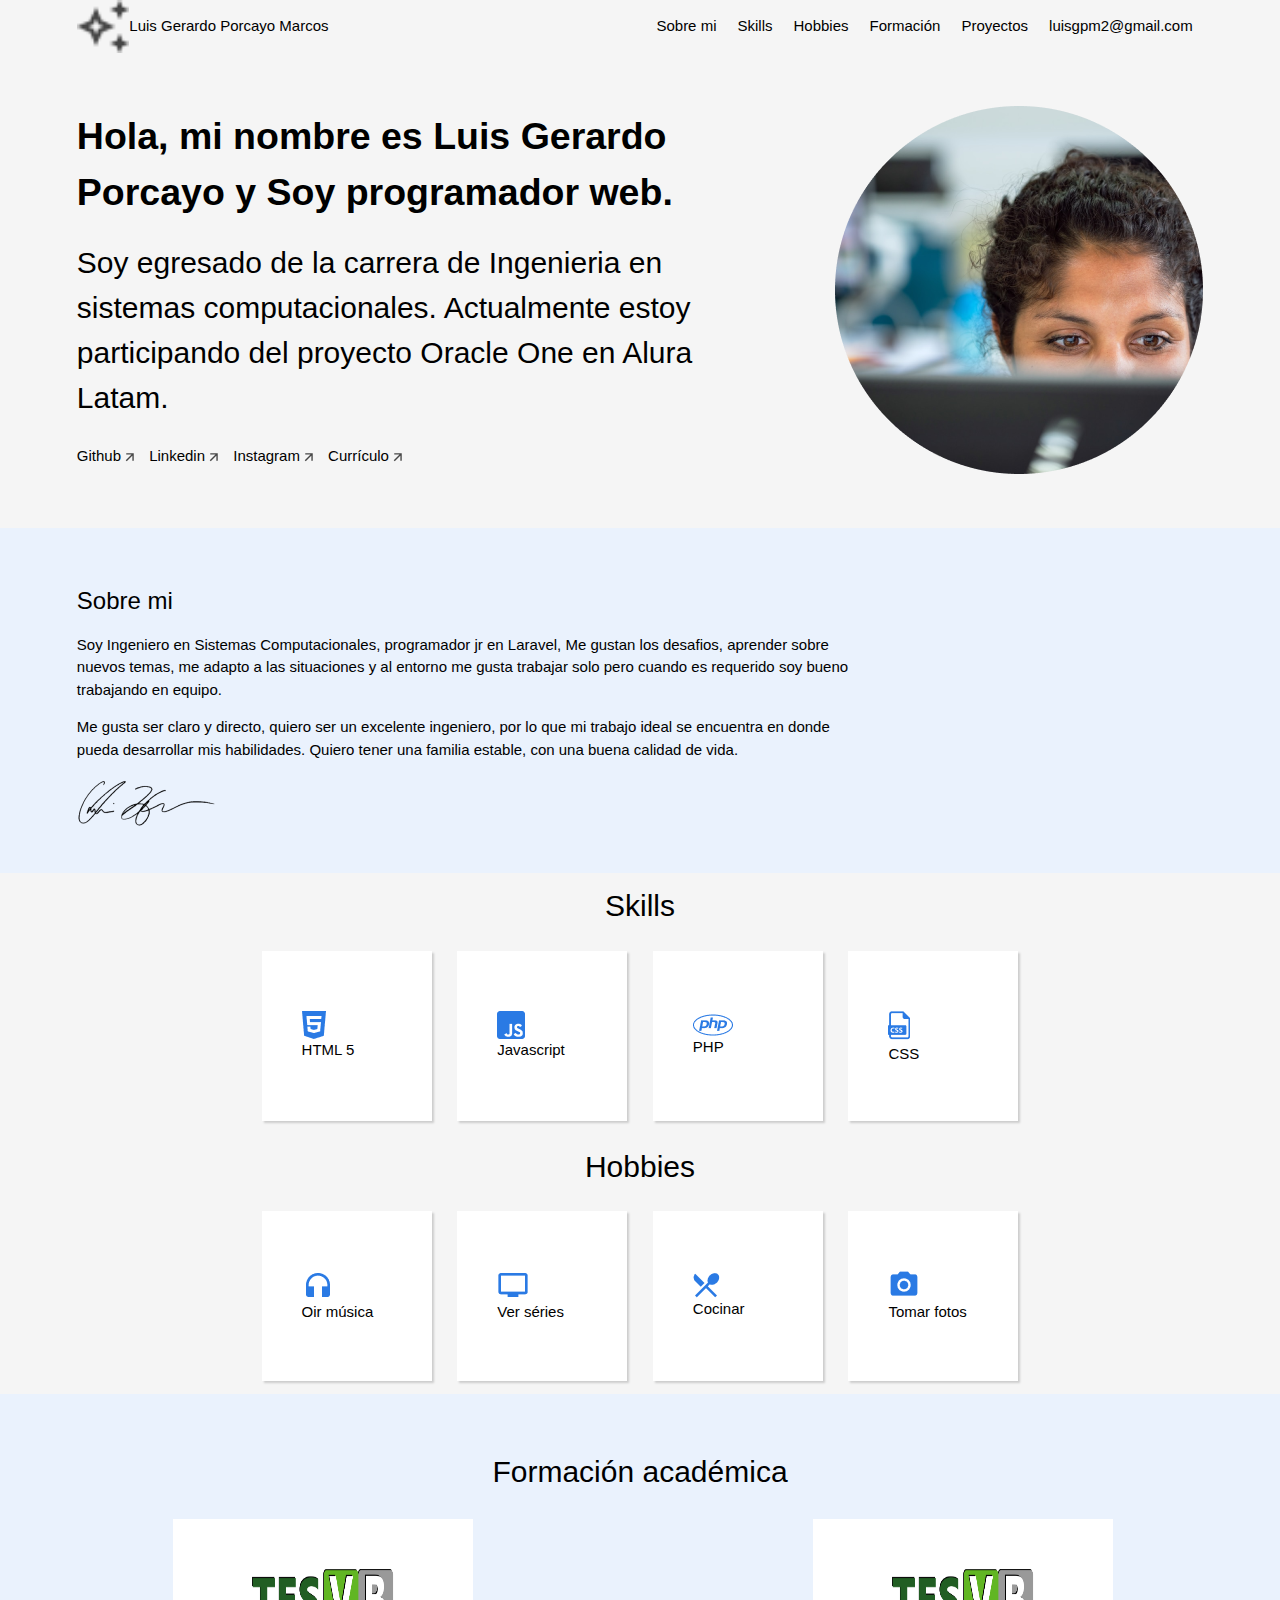
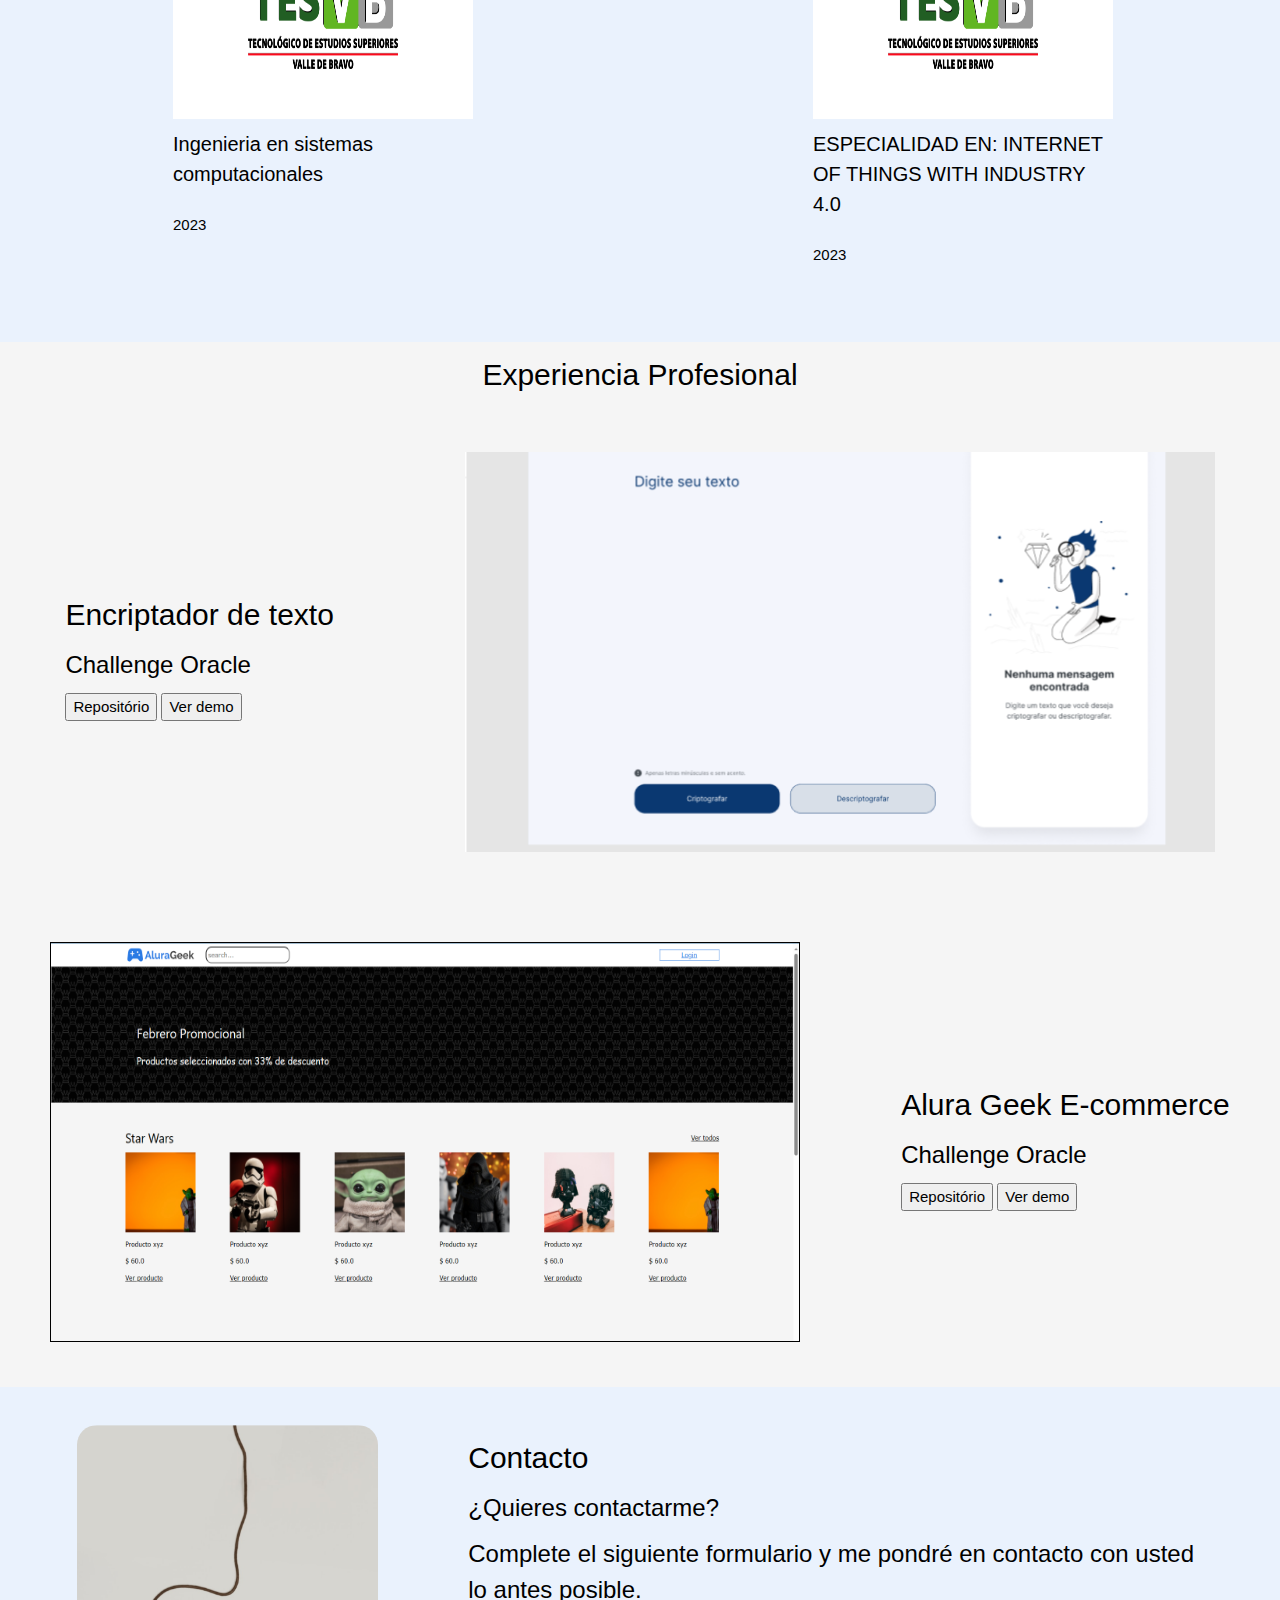
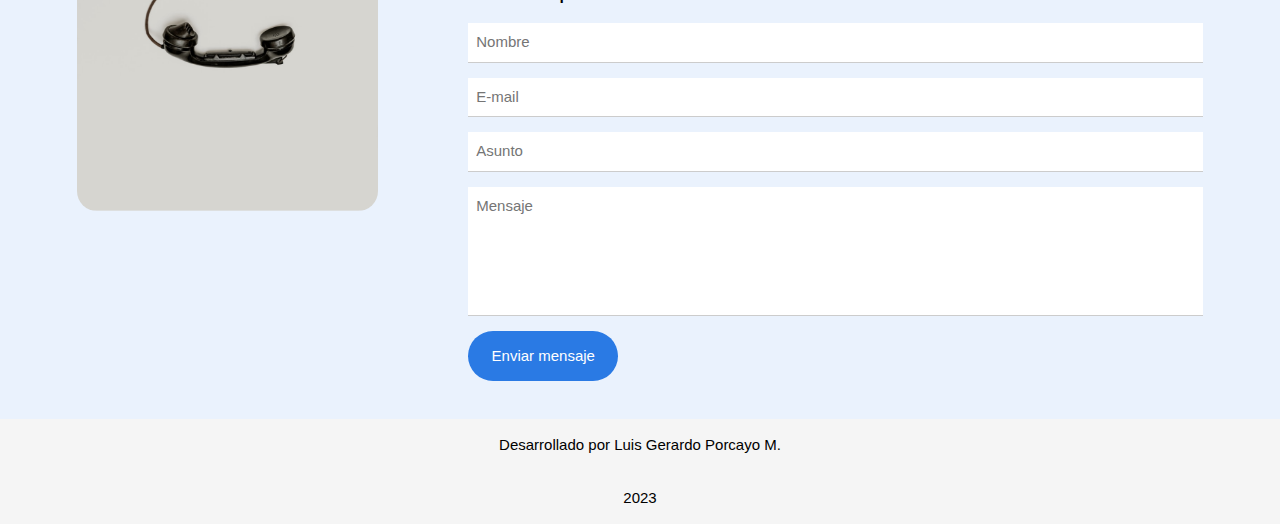
==== index.html @ 840ca35e "Load of code" ====
<!DOCTYPE html>
<html lang="es">
<head>
    <meta charset="UTF-8">
    <meta http-equiv="X-UA-Compatible" content="IE=edge">
    <meta name="viewport" content="width=device-width, initial-scale=1.0">
    <!-- Referencia de la hoja de estilo de Css -->
    <link rel="stylesheet" href="style.css">
    <link rel="preconnect" href="https://fonts.googleapis.com">
    <link rel="preconnect" href="https://fonts.gstatic.com" crossorigin>
    <!-- Fonte del Proyecto Raleway -->
    <link href="https://fonts.googleapis.com/css2?family=Raleway:wght@500&display=swap" rel="stylesheet">
    <link rel="stylesheet" href="https://www.w3schools.com/w3css/4/w3.css">
    <link rel="stylesheet" href="assets/css/header.css">
    <link rel="stylesheet" href="assets/css/titulo.css">
    <link rel="stylesheet" href="assets/css/about.css">
    <link rel="stylesheet" href="assets/css/skills.css">
    <link rel="stylesheet" href="assets/css/hobbies.css">
    <link rel="stylesheet" href="assets/css/experiencia-academica.css">
    <link rel="stylesheet" href="assets/css/experiencia.css">
    <link rel="stylesheet" href="assets/css/contacto.css">
    <link rel="stylesheet" href="assets/css/footer.css">

    <title> Mi Portafolio</title>
</head>
<body>
    <!-- Sección del Menú  -->
    <div class="tudo">

        <section class="menu container">
            <header class="menu__header">
                <img class="menu__logo" src="assets\vector.png">
                <h3 class="menu__title">Luis Gerardo Porcayo Marcos</h3>
            </header>
            <nav class="menu__nav">
                <ul class="menu__list">
                    <li class="menu__list__item"><a href="#sobre-mi">Sobre mi</a></li>
                    <li class="menu__list__item"><a href="#skills">Skills</a></li>
                    <li class="menu__list__item"><a href="#hobbies">Hobbies</a></li>
                    <li class="menu__list__item"><a href="#formacion">Formación</a></li>
                    <li class="menu__list__item"><a href="#xp">Proyectos</a></li>
                    <li class="menu__list__item"><a href="#contacto">luisgpm2@gmail.com</a></li>
                </ul>
                <li class="menu__list__item__contato"><a href="#contacto">luisgpm2@gmail.com</a></li>
            </nav>
        </section>

        <!-- Sección del Header/Title/Hero -->
        <section class="title container">
            <div class="title__div">
                <img class="title__profile" src="assets\profile.png">
                <div class="title__container">
                    <h2 class="title__bio">Hola, mi nombre es Luis Gerardo Porcayo y  Soy programador web.</h2>
                    <h3 class="title__subsection">Soy egresado de la carrera de Ingenieria en sistemas computacionales. Actualmente estoy participando del proyecto Oracle One en Alura Latam.</h3>
                    <ul class="title__network">
                        <!-- Pon los enlaces de tus redes sociales favoritas -->
                        <li class="title__network__item"><a href="">Github <img src="assets\arrow.png"> </a></li>
                        <li class="title__network__item"><a href="">Linkedin <img src="assets\arrow.png"></a></li>
                        <li class="title__network__item"><a href="">Instagram <img src="assets\arrow.png"></a></li>
                        <li class="title__network__item"><a href="">Currículo <img src="assets\arrow.png"></a></li>
                    </ul>
                </div>
            </div>
        </section>

        <!-- Sección sobre mi -->
        <section class="about container" id="sobre-mi">
            <div class="about__container">
                <h3 class="about__title">Sobre mi</h3>
                <p class="about__paragraph">
                    Soy Ingeniero en Sistemas Computacionales, programador jr en Laravel, Me gustan los desafios, aprender sobre nuevos temas, me adapto a las situaciones y al entorno 
                    me gusta trabajar solo pero cuando es requerido soy bueno trabajando en equipo.
                </p>
                <p class="about__paragraph">
                    Me gusta ser claro y directo, quiero ser un excelente ingeniero, por lo  que mi trabajo ideal se encuentra en donde pueda desarrollar mis habilidades.
                    Quiero tener una familia estable, con una buena calidad de vida.
                </p>
                <!-- Si quieres, pon tú firma acá! -->
                <img src="assets\signature.png">
            </div>
        </section>

        <!-- Sección de Skills -->
        <section class="skills" id="skills">
            <h3 class="skills__title">Skills</h3>
                <div class="skills__line">
                    <div class="skills__box">
                        <ul>
                            <li class="skills__img"><img src="assets\htlm.png"></li>
                            <li class="skills__name"> HTML 5</li>
                        </ul>
                    </div>

                    <div class="skills__box">
                        <ul>
                            <li class="skills__img"> <img src="assets\js_icon.png" alt=""></li>
                            <li class="skills__name">Javascript</li>
                        </ul>
                    </div>

                    <div class="skills__box">
                        <ul>
                            <li class="skills__img"> <img src="assets\php_icon.png" alt=""></li>
                            <li class="skills__name">PHP</li>
                        </ul>
                    </div>

            

                    <div class="skills__box">
                        <ul>
                            <li class="skills__img"> <img src="assets\css_icon.png" alt=""> </li>
                            <li class="skills__name">CSS</li>
                        </ul>
                    </div>
            </div>
        </section>

        <!-- Sección de Hobbies -->
        <section class="hobbies" id="hobbies">
            <h3 class="hobbies__title">Hobbies</h3>
                <div class="hobbies__line">
                
                    <div class="hobbies__box">
                        <ul>
                            <li class="hobbies__img"> <img src="assets\headphones_icon.png" alt=""></li>
                            <li class="hobbies__name">Oir música</li>
                        </ul>
                    </div>

                    <div class="hobbies__box">
                        <ul>
                            <li class="hobbies__img"><img src="assets\tv_icon.png" alt=""></li>
                            <li class="hobbies__name">Ver séries</li>
                        </ul>
                    </div>

                    <div class="hobbies__box">
                        <ul>
                            <li class="hobbies__img"> <img src="assets\forkspoon_icon.png" alt=""> </li>
                            <li class="hobbies__name">Cocinar</li>
                        </ul>
                    </div>

                    <div class="hobbies__box">
                        <ul>
                            <li class="hobbies__img"> <img src="assets\camera_icon.png" alt=""> </li>
                            <li class="hobbies__name">Tomar fotos</li>
                        </ul>
                    </div>
            </div>
        </section>

        <!-- Sección de Formación académica -->
        <section class="academic" id="formacion">
            <h2 class="academic__title" >Formación académica</h2>
            <div class="academic__courses">
                <div class="academic__courses__box">
                    <ul class="academic__courses__list">
                        <!-- Pon el logotipo de la institución de formación -->
                        <li class="academic__courses__item__img"><img class="academic__courses__img" src="assets/TESVB.png"></li>
                        <li class="academic__courses__item__title"><h4>Ingenieria en sistemas computacionales</h4></li>
                        <li class="academic__courses__item__subtitle"><p>2023</p></li>
                    </ul>
                </div>
                <div class="academic__courses__box">
                    <ul class="academic__courses__list">
                        <!-- Pon el logotipo de la institución de formación -->
                        <li class="academic__courses__item__img"><img class="academic__courses__img" src="assets/TESVB.png"></li>
                        <li class="academic__courses__item__title"><h4>ESPECIALIDAD EN: INTERNET OF THINGS WITH INDUSTRY 4.0</h4></li>
                        <li class="academic__courses__item__subtitle"><p>2023</p></li>
                    </ul>
                </div>
                
            </div>
        </section>

           <!-- Sección de Experiencia Profesional/Proyectos-->
           <section class="experience" id="xp">
            <h2 class="experience__section__title" >Experiencia Profesional</h2>
            
            <div class="experience__box">
                <!-- Pon el logotipo/captura de pantalla de tu proyecto -->
                <img class="experience__img" src="assets\secretcode_print.png">
                <div class="experience__info-container">
                    <h2 class="experience__title">Encriptador de texto</h2>
                    <h3 class="experience__text">Challenge Oracle </h3>
                        <div class="experience__description">
                                <!-- Pon el enlace del proyecto en Github o GithubPages -->
                                <span class="experience__repo"><a href="https://github.com/alura-challenges/challenge-one-encriptador-latam"><button class="experiencia__botao--repo">Repositório</button></a></span>
                                <span class="experience__demo"><a href=""><button class="experience__botao--demo">Ver demo</button></a></span>
                        </div>
                </div>
            </div>  

            <div class="experience__box__normal">
                <!-- Pon el logotipo/captura de pantalla de tu proyecto -->
                <img class="experience__img__normal" src="assets/Alura-Geek.png">
                <div class="experience__info-container">
                    <h2 class="experience__title">Alura Geek E-commerce</h2>
                    <h3 class="experience__text">Challenge Oracle</h3>
                        <div class="experience__description">
                                <!-- Pon el enlace del proyecto en Github o GithubPages -->
                                <span class="experience__repo"><a target="_blank" href="https://github.com/luisgpm/luisgpm.Alura-Geek-02.io"><button class="experiencia__botao--repo">Repositório</button></a></span>
                                <span class="experience__demo"><a target="_blank" href="https://luisgpm.github.io/luisgpm.Alura-Geek-02.io/"><button class="experience__botao--demo">Ver demo</button></a></span>
                        </div>
                </div>
            </div>  
        </section>

        <!-- Sección de Contacto -->
        <section class="formcontato container" id="contacto">
            <div  class="formcontato__contacto">
                <div class="formcontato--esquerda">
                    <img class="formcontato__img" src="assets\contact_image.png">
                </div>
                <div class="formcontato__text">
                    <h2 class="formcontato__title">Contacto</h2>
                    <h3 class="formcontato__subtext">¿Quieres contactarme?</h3>
                    <h3 class="formcontato__subtext">Complete el siguiente formulario y me pondré en contacto con usted lo antes posible. </h3>
                    <form class="formcontato__form" name="form">
                        <input class="formcontato__input w3-input " type="text" name="nombre" placeholder="Nombre">
                        <input class="formcontato__input w3-input" type="email" name="email" placeholder="E-mail">
                        <input class="formcontato__input w3-input" type="text" name="asunto" placeholder="Asunto">
                        <textarea class="formcontato__textarea w3-input" rows="5" cols="40" id="mensagem" name="mensaje" placeholder="Mensaje"></textarea>
                        <button type="submit" class="formcontato__botao">Enviar mensaje</button>
                    </form>
                </div>
            </div>
        </section>
        <!-- Sección de Footer -->
        <section class="footer">
            <div class="footer__rodape">
                <p>Desarrollado por Luis Gerardo Porcayo M.</p>
                <p>2023</p>
            </div>
        </section>
        
    </div>
 <!-- Script del documento JavaScript -->
<script src="validacion.js"></script>
</body>
</html>
---- style.css ----
/*CSS Reset / Normalize*/
/* Hemos disponibilizado el básico de reset de estilos. Si quieren, añadan más informaciones 
en las secciones señaladas */
/*Já deixaremos o básico de reset de estilos. Caso queira adicionar mais informações
coloque nas sessões indicadas*/

:root{
    /* Inserta la variable de los otros colores inspeccionando el exemplo de figma */
    /*Se esforce para trabalhar com variáveis, é uma dica profissional valiosa*/
   --cor-de-fundo: #F5F5F5;
   --cor-de-link: #000;
}


body {
    box-sizing: border-box;
    background-color: var(--cor-de-fundo) ;
    font-family: 'Raleway';
    margin: 0;
    padding: 0;
    line-height: 1;
}
ol, ul,li {
    list-style: none;
}
a{
    text-decoration: none;
    color: var(--cor-de-link);
}

.container{
    padding-right: 6%;
    padding-left: 6%;
}

/*En este desafío nosostros gustaríamos que ustedes intentaran utilizar la metodología BEM. 

Lo que es el BEM?

BEM (Bloque, Elemento, Modificador) es un enfoque basado en componentes para el 
desarrollo web. La idea detrás de esto es dividir la interfaz de usuario en bloques
independientes. Esto hace que el desarrollo de la interfaz sea fácil y rápido, incluso
con una interfaz de usuario compleja, y permite la reutilización del código existente sin copiar y pegar.

Enlace de la documentación oficial!
https://en.bem.info/methodology/quick-start/*/

/*Sección Menu*/





/*Sección Title*/


/*Sección About*/



/*Section skills*/



/*Sección Hobbies*/


/* Experiencia Académica*/


/* experiencia*/


/*Contacto*/



/*footeer*/



/* Vamos a desafiarnos trabajando con responsividad?
Utiliza las referencias de los breakpoints @media abajo */


/*Tablet*/
@media (min-width: 768px) {

/* Menú */

    




/*title*/

/* sobre mi*/

/*Skills*/


/*Hobbies*/

/*Formación Académica*/

/*Experiencia Profesional*/

}

/*Mobile*/
@media (min-width: 425px) {

/*Menu*/

/*Titulo*/

/*Sección sobre mi*/

/*Skills*/

/*Hobbies*/
 
/*Formación Académica*/

/*Experiencia Profesional*/

 /*Contacto*/

/*Footer*/

}
---- assets/css/header.css ----
section.menu{  
    display: flex;
    justify-content: space-between;
}
.menu__header{
    display: flex;
}


.menu__nav{
    display: flex;
     
}


@media screen and (min-width:0) {
    .menu__list{
        display: none;
    }
    .menu__list__item__contato{
        display: flex;
        align-items: center;
        font-size: .7rem;
    }
    .menu__title{
        font-size: .7rem;
    }
}

@media screen and (min-width:768px) {
    .menu__list{
        display: none;
    }
    .menu__list__item__contato{
        display: flex;
        align-items: center;
    }
    .menu__title{
        font-size: 1.3rem;
    }
}

@media screen and (min-width:1024px) {
    .menu__list{
        display: flex;
    }
    .menu__list__item__contato{
        display: none;
    }

    .menu__list__item{
        display: inline-block;
        font-size: 1rem;
        margin-right: .7rem;
        margin-left: .7rem;
    }
    .menu__header{
        flex-direction: row;
        flex: 1;
    }
    .menu__title{
        display: flex;
        font-size: 1rem;
        align-items: center;
    }
}
---- assets/css/titulo.css ----
.title__div{
    display: flex;
    flex-direction: row-reverse;
    padding-top: 3rem;
    padding-bottom: 3rem;
}
.title__container{
    display: flex;
    flex-direction: column;
    padding-right: 100px;
}

.title__network{
    display: flex;
    list-style: none;
    padding-left: 0;
}

.title__network__item{
    padding-right: 2rem ;
}
.title__profile{
    width: auto;
}

.title__bio{
    font-weight: bold;
}

@media screen and (min-width:0) {
    .title__div{
        flex-direction: column;
        align-items: start;
    }
    .title__profile{
        width: 150px;
    }
    .title__network__item{
        padding-right: 1rem;
    }
    .title__bio{
        font-size: 1rem;
    }
    .title__subsection{
        font-size: 1rem;
    }
}

@media screen and (min-width:768px) {
    .title__div{
        flex-direction: row-reverse;
    }
}

@media screen and (min-width:1024px) {
    .title__div{
        align-items: center;
    }
    
    .title__profile{
        width: auto;
    }
    .title__bio{
        font-size: 2.5rem;
    }
    .title__subsection{
        font-size: 2rem;
    }

}
---- assets/css/about.css ----
section.about{
    display: flex;
    background-color: #EAF2FD;
    align-items: center;
    padding-top: 3rem;
    padding-bottom: 3rem;
}


@media screen and (min-width:0) {

    .about__container{
        width: 95%;
    }
}

@media screen and (min-width:1024px) {
    .about__container{
        width: 70%;
    }    
}
---- assets/css/skills.css ----
.skills__line{
    display: flex;
    justify-content: center;
    flex-wrap: wrap;
}
.skills__title{
    display: flex;
    justify-content: center;
    font-size: 2rem;
}

.skills__box{
    display: flex;
    align-items: center;
    justify-content:  flex-start;
    height: 170px;
    width: 170px;
    background-color: #fff;
    transition:  .3s;
    margin: 1%;
	box-shadow: 2px 2px 2px #CCC;
    position: relative;
}
.skills__box:hover{
    box-shadow: 4px 4px 4px #CCC;

}
---- assets/css/hobbies.css ----
section.hobbies{
    display: flex;
    flex-direction: column;
}
.hobbies__title{
    font-size: 2rem;
    display: flex;
    justify-content: center;
}

.hobbies__line{
    display: flex;
    flex-wrap: wrap;
    justify-content: center;
}

.hobbies__box{
    display: flex;
    align-items: center;
    justify-content:  flex-start;
    height: 170px;
    width: 170px;
    background-color: #fff;
    transition:  .3s;
    margin: 1%;
	box-shadow: 2px 2px 2px #CCC;
    position: relative;
}

.hobbies__box:hover{
    box-shadow: 4px 4px 4px #CCC;

}
---- assets/css/experiencia-academica.css ----
.academic{
    background-color: #EAF2FD;
    padding-top: 3rem;
    padding-bottom: 3rem;
}
.academic__title{
    text-align: center;
}

.academic__courses{
    display: flex;
    justify-content: center;

}

.academic__courses__box{
    width: 33%;
    display: flex;
    flex-direction: column;
}

.academic__courses__list{
    display: flex;
    flex-direction: column;
    padding-left: 3rem;
    padding-right: 3rem;
}

.academic__courses__item__img{
    background-color: #FFF;
    display: flex;
    justify-content: center;
    align-items: center;
    
}

/*Es el tamaño de la imagen*/
.academic__courses__img{
    width: 150px;
    height: 100px;

}

@media screen and (min-width:0) {
    .academic__courses{
        flex-direction: column;
        justify-content: start;
    }

    .academic__courses__item__img{
        width: 300px;
    }
    .academic__courses__box{
        width: 100%;
    }
}

@media screen and (min-width:768px) {
    .academic__courses{
        flex-direction: row;
        justify-content: space-evenly;
    }
    .academic__courses__item__img{
        height: 200px;
        width: 200px;
    }
    .academic__courses__box{
        width: 30%;
    }
}

@media screen and (min-width:1024px) {
    .academic__courses{
        justify-content: space-around;
    }
    .academic__courses__item__img{
        height: 200px;
        width: 300px;
    }
}

@media screen and (min-width:1440px) {
    .academic__courses{
        justify-content: space-around;
    }
    .academic__courses__item__img{
        height: 200px;
        width: 500px;
    }
}
---- assets/css/experiencia.css ----
.experience__section__title{
    display: flex;
    justify-content: center;
}
.experience__box{
    display: flex;
    justify-content: space-around;
    align-items: center;
    flex-direction: row-reverse;
    padding-top: 3rem;
    padding-bottom: 3rem;
}


.experience__box__normal{
    display: flex;
    justify-content: space-around;
    align-items: center;
    flex-direction: row;
    padding-top: 3rem;
    padding-bottom: 3rem;
}

.experience__img__normal{
    border: 1px solid black;
    
}


@media screen and (min-width:0) {
    .experience__box{
        flex-direction: column;
    }
    .experience__box__normal{
        flex-direction: column;
    }
    .experience__img{
        width: 380px;
    }
    .experience__img__normal{
        width: 380px;
        height: 180px;
    }
}

@media screen and (min-width:1024px) {
    .experience__box{
        flex-direction: row-reverse;
    }
    .experience__box__normal{
        flex-direction: row;
    }
    .experience__img__normal{
        width: 750px;
        height:400px;
    }
    .experience__img{
        width: 750px;
        height: 400px;
    }
}
---- assets/css/contacto.css ----
section.formcontato{
    background-color: #EAF2FD;
    padding-top: 3%;
    padding-bottom: 3%;
}
.formcontato__img{
    border-radius: 20px;
}

.formcontato__contacto{
    display: flex;
    justify-content: center;
}

.formcontato__text{
    padding-left: 1rem;
}

.formcontato__input{
    margin-top: 1rem;
}
.formcontato__textarea{
    margin-top: 1rem;
    resize: none;
}

.formcontato__botao{
    background-color: #2A7AE4;
    border: none;
    border-radius: 25px;
    color: #fff;
    margin-top: 1rem;
    width: 150px;
    height: 50px;
    transition: all .3s;    
    
}
.formcontato__botao:hover{
    box-shadow: 4px 4px 4px #CCC;
}


@media  screen and (min-width:0) {
    .formcontato__contacto{
        flex-direction: column;
    }
    .formcontato__img{
        width: 80%;
    }
}
@media screen and (min-width:1024px) {
    .formcontato__contacto{
        flex-direction: row;
    }
    
}
---- assets/css/footer.css ----
section.footer{
   
}
.footer__rodape{
    display: flex;
    flex-direction: column;
    align-items: center;
    justify-content: center;
}
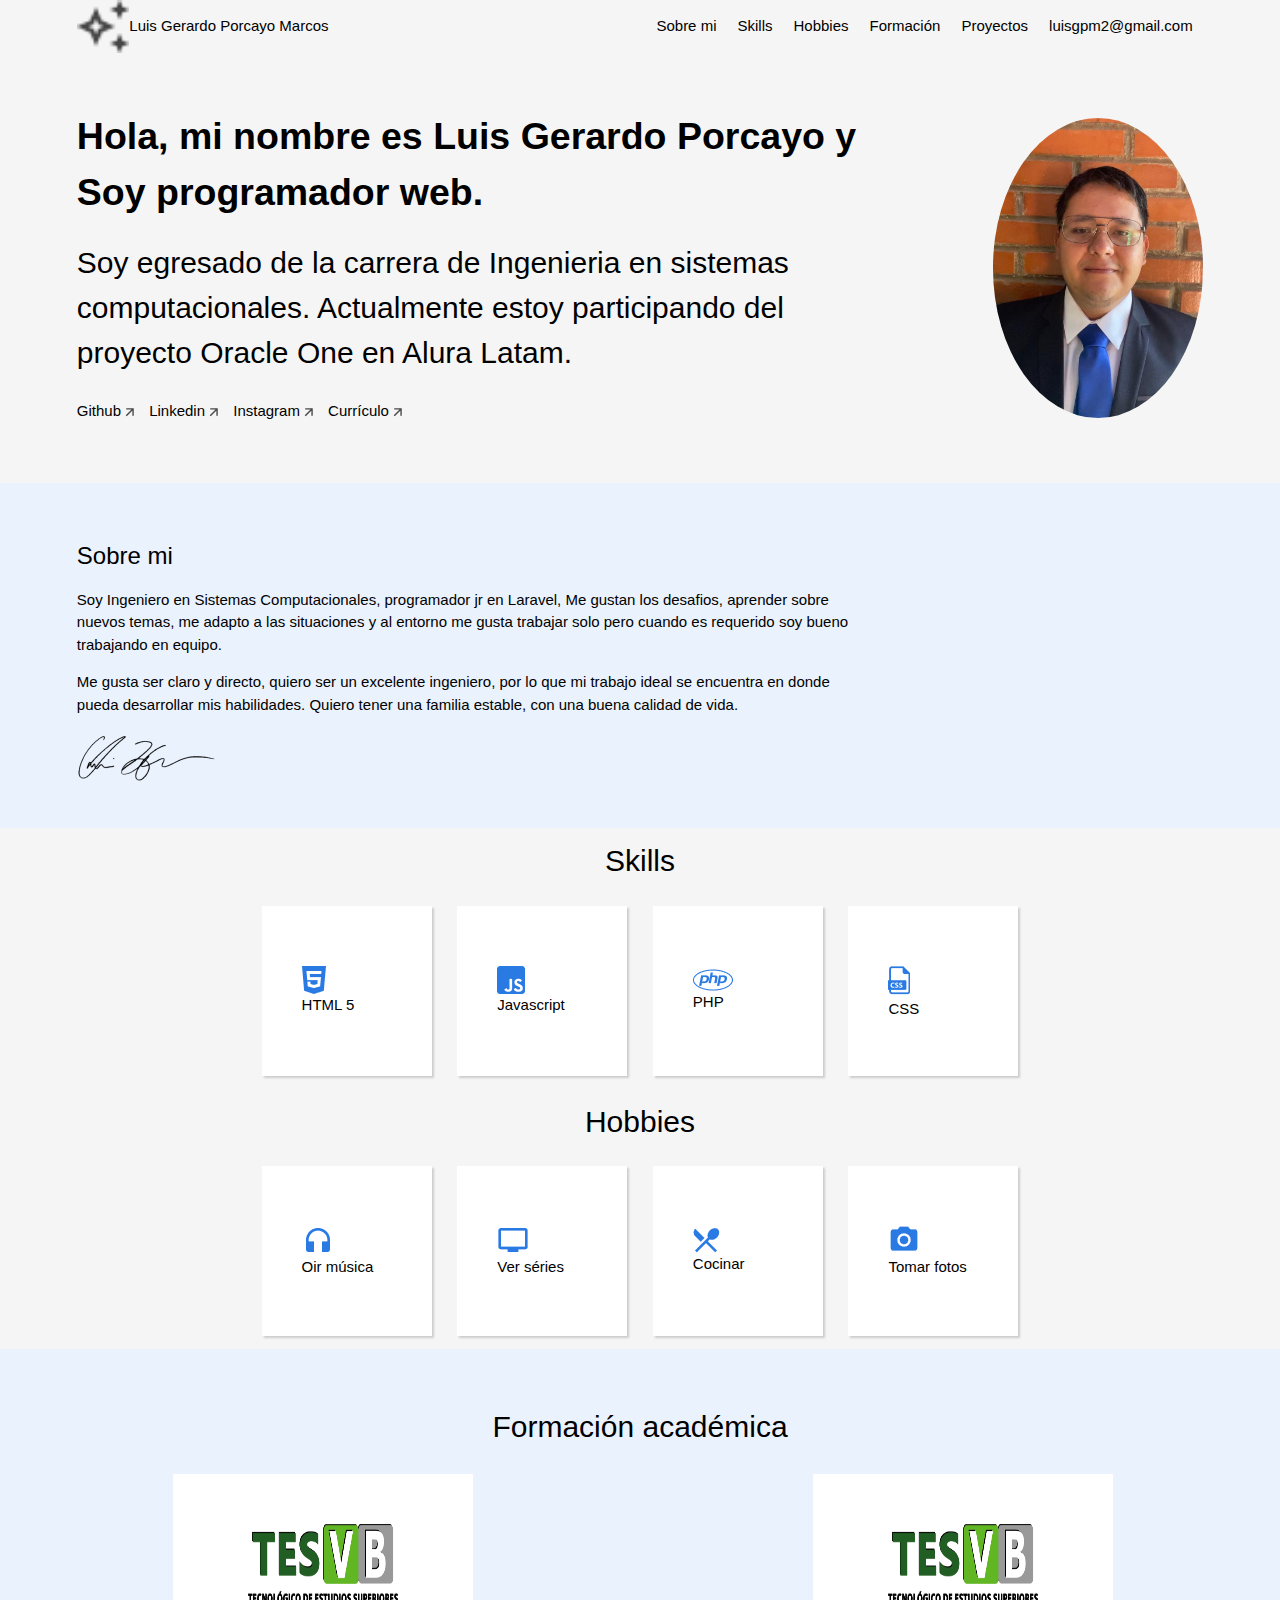
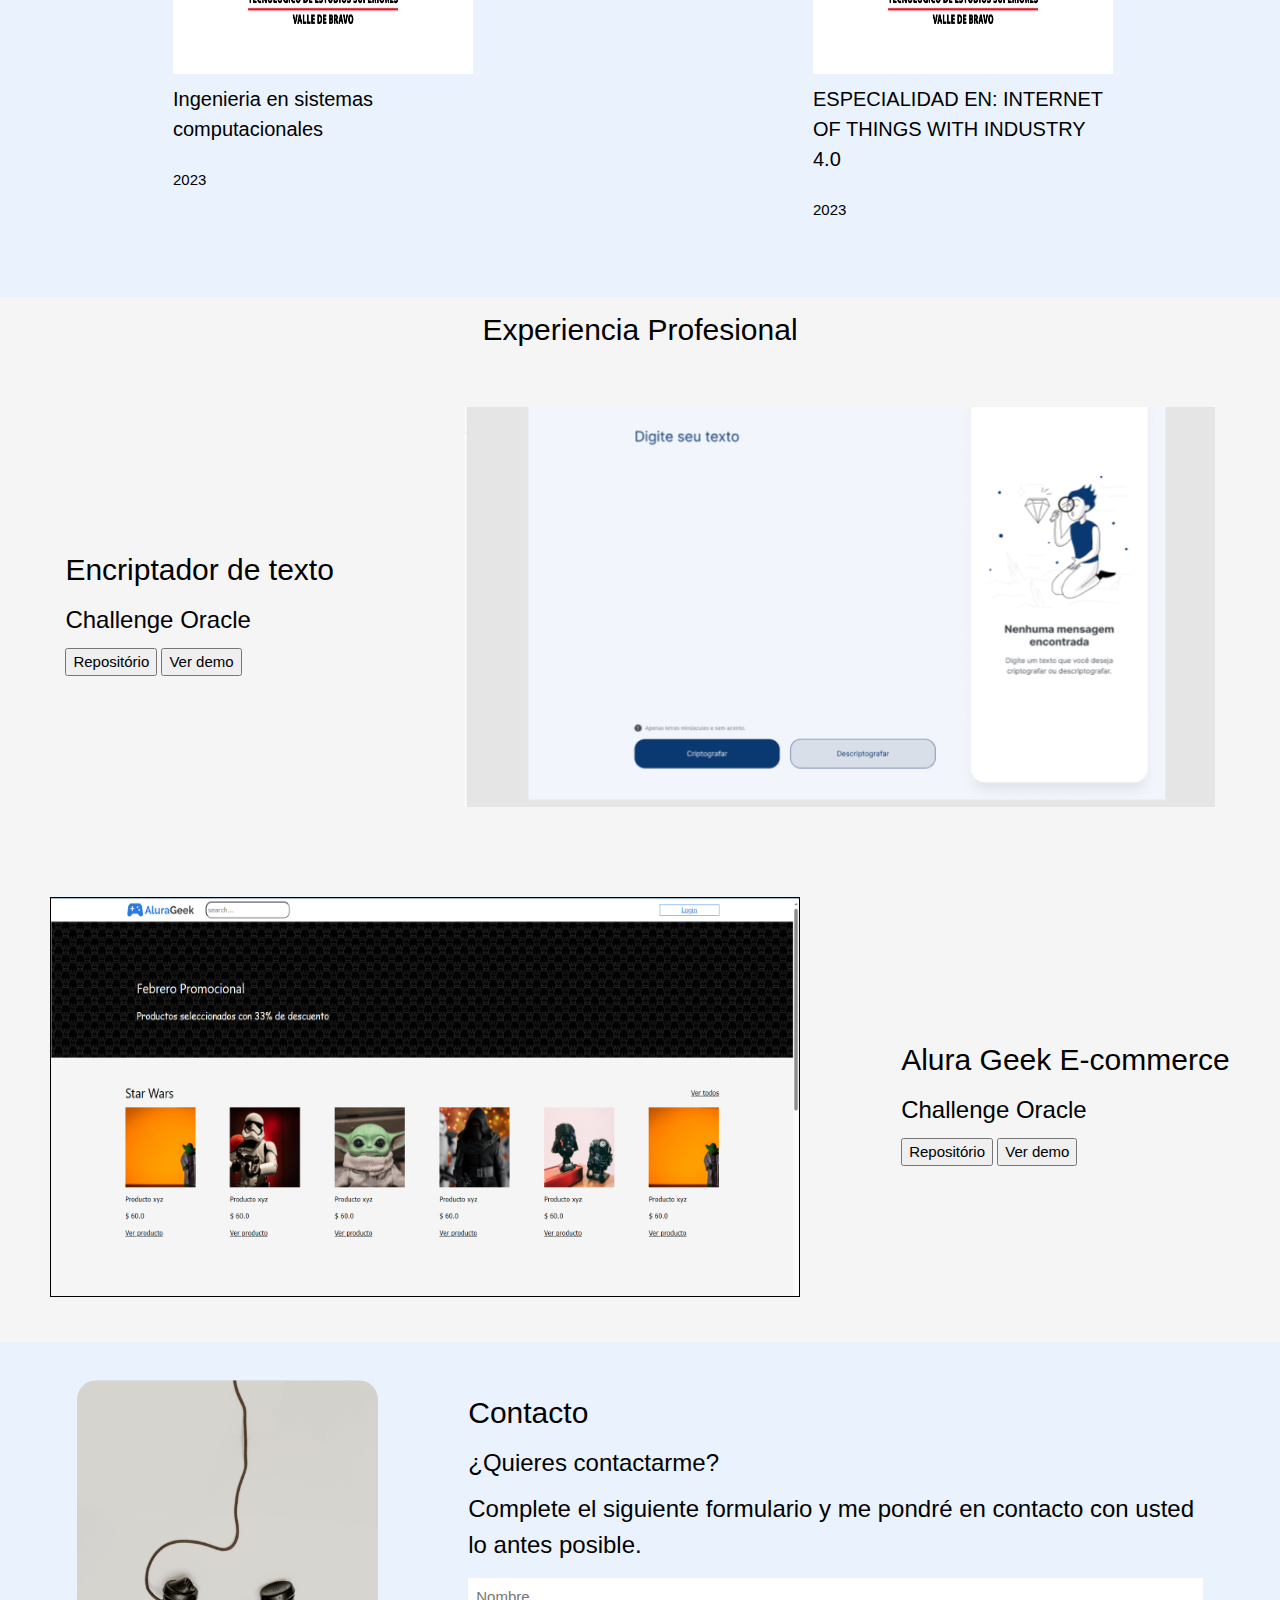
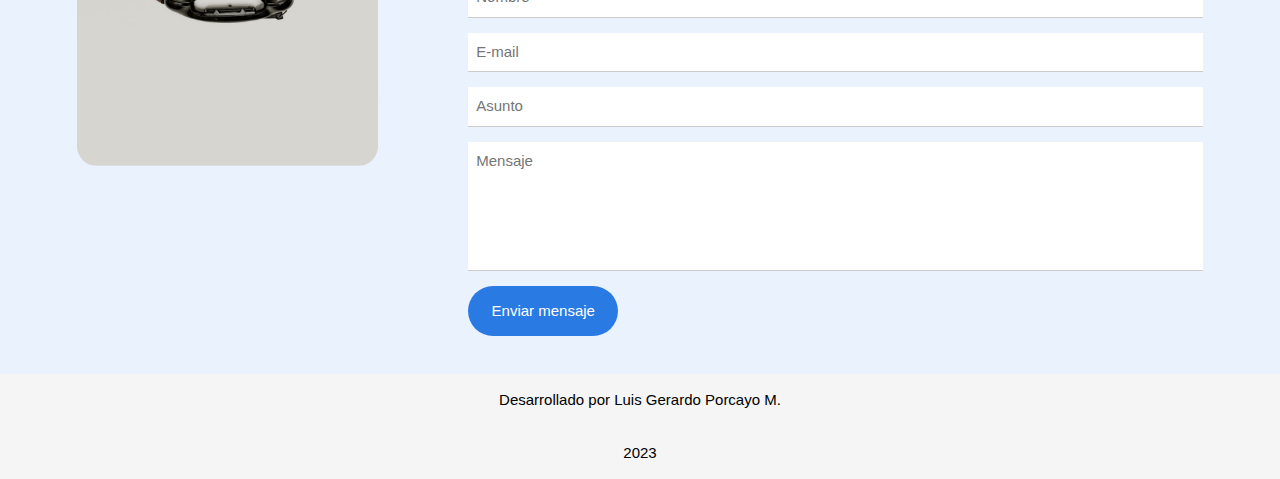
==== commit 631c3a72: "imagen perfil" ====
--- a/index.html
+++ b/index.html
@@ -48,7 +48,7 @@
         <!-- Sección del Header/Title/Hero -->
         <section class="title container">
             <div class="title__div">
-                <img class="title__profile" src="assets\profile.png">
+                <img class="title__profile" src="assets/WhatsApp Image 2023-07-03 at 17.20.15.jpeg">
                 <div class="title__container">
                     <h2 class="title__bio">Hola, mi nombre es Luis Gerardo Porcayo y  Soy programador web.</h2>
                     <h3 class="title__subsection">Soy egresado de la carrera de Ingenieria en sistemas computacionales. Actualmente estoy participando del proyecto Oracle One en Alura Latam.</h3>
--- a/assets/css/titulo.css
+++ b/assets/css/titulo.css
@@ -22,7 +22,9 @@
     padding-right: 2rem ;
 }
 .title__profile{
-    width: auto;
+  
+  border-radius: 100%;
+    
 }
 
 .title__bio{
@@ -35,7 +37,8 @@
         align-items: start;
     }
     .title__profile{
-        width: 150px;
+        width: 300px;
+        height: auto;
     }
     .title__network__item{
         padding-right: 1rem;
@@ -60,7 +63,8 @@
     }
     
     .title__profile{
-        width: auto;
+        width: 300px;
+        height: 300px;
     }
     .title__bio{
         font-size: 2.5rem;
